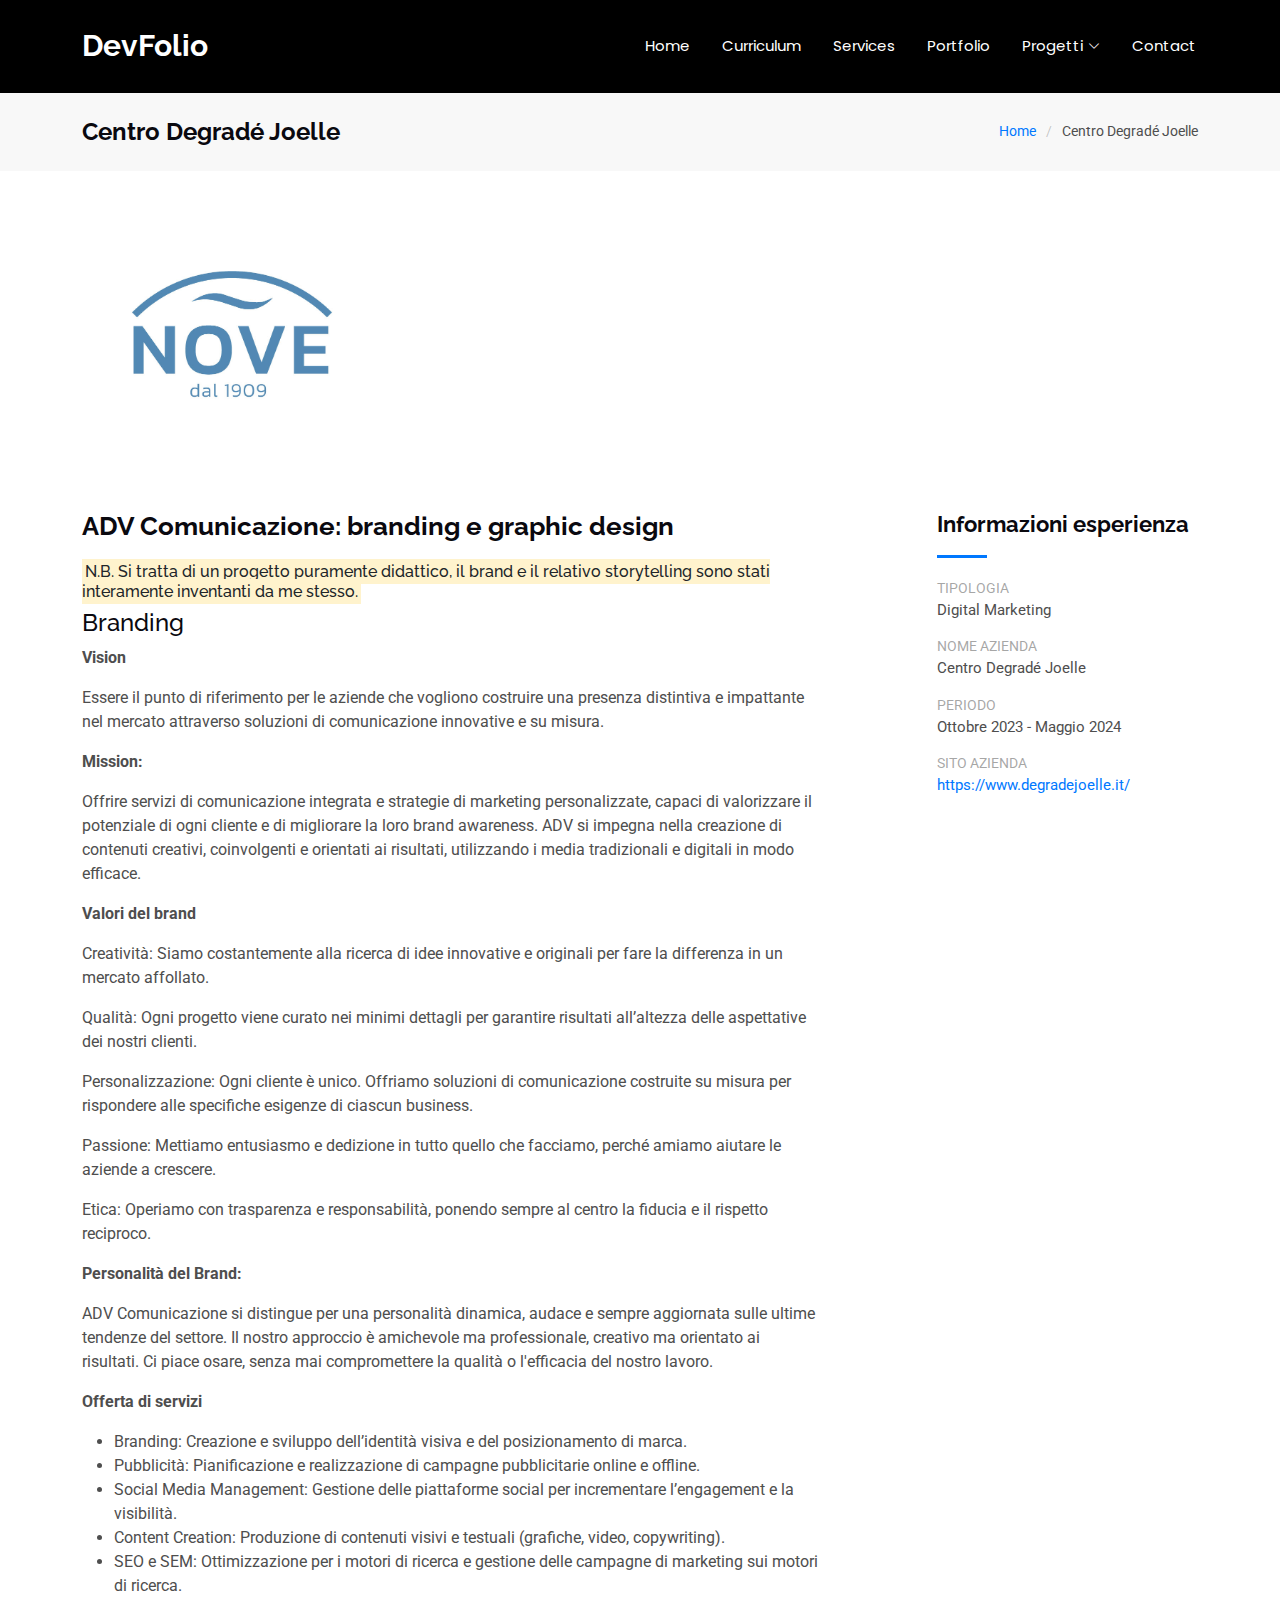
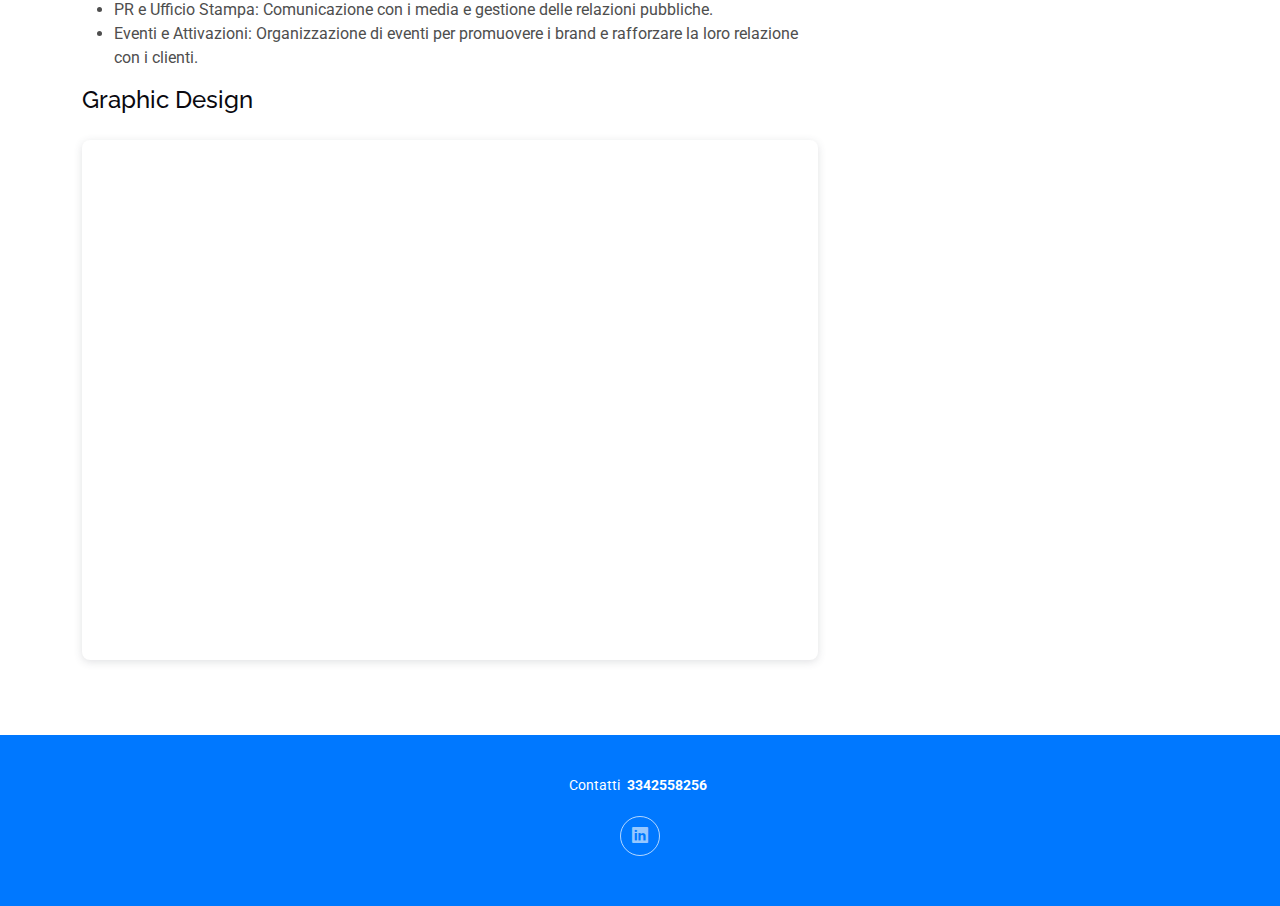
==== adv_details.html @ 8116aef1 "aggiunto adv comunicazione" ====
<!DOCTYPE html>
<html lang="en">

<head>
  <meta charset="utf-8">
  <meta content="width=device-width, initial-scale=1.0" name="viewport">
  <title>ADV Comunicazione</title>
  <meta name="description" content="">
  <meta name="keywords" content="">

  <!-- Favicons -->
  <link href="assets/img/favicon.png" rel="icon">
  <link href="assets/img/apple-touch-icon.png" rel="apple-touch-icon">

  <!-- Fonts -->
  <link href="https://fonts.googleapis.com" rel="preconnect">
  <link href="https://fonts.gstatic.com" rel="preconnect" crossorigin>
  <link href="https://fonts.googleapis.com/css2?family=Roboto:ital,wght@0,100;0,300;0,400;0,500;0,700;0,900;1,100;1,300;1,400;1,500;1,700;1,900&family=Poppins:ital,wght@0,100;0,200;0,300;0,400;0,500;0,600;0,700;0,800;0,900;1,100;1,200;1,300;1,400;1,500;1,600;1,700;1,800;1,900&family=Raleway:ital,wght@0,100;0,200;0,300;0,400;0,500;0,600;0,700;0,800;0,900;1,100;1,200;1,300;1,400;1,500;1,600;1,700;1,800;1,900&display=swap" rel="stylesheet">

  <!-- Vendor CSS Files -->
  <link href="assets/vendor/bootstrap/css/bootstrap.min.css" rel="stylesheet">
  <link href="assets/vendor/bootstrap-icons/bootstrap-icons.css" rel="stylesheet">
  <link href="assets/vendor/aos/aos.css" rel="stylesheet">
  <link href="assets/vendor/glightbox/css/glightbox.min.css" rel="stylesheet">
  <link href="assets/vendor/swiper/swiper-bundle.min.css" rel="stylesheet">

  <!-- Main CSS File -->
  <link href="assets/css/main.css" rel="stylesheet">

  <!-- =======================================================
  * Template Name: DevFolio
  * Template URL: https://bootstrapmade.com/devfolio-bootstrap-portfolio-html-template/
  * Updated: Aug 07 2024 with Bootstrap v5.3.3
  * Author: BootstrapMade.com
  * License: https://bootstrapmade.com/license/
  ======================================================== -->
</head>

<body class="portfolio-details-page">

  <header id="header" class="header d-flex align-items-center sticky-top">
    <div class="container-fluid container-xl position-relative d-flex align-items-center justify-content-between">

      <a href="index.html" class="logo d-flex align-items-center">
        <!-- Uncomment the line below if you also wish to use an image logo -->
        <!-- <img src="assets/img/logo.png" alt=""> -->
        <h1 class="sitename">DevFolio</h1>
      </a>

      <nav id="navmenu" class="navmenu">
        <ul>
          <li><a href="index.html">Home<br></a></li>
          <li><a href="index.html#about">Curriculum</a></li>
          <li><a href="#services">Services</a></li>
          <li><a href="#portfolio">Portfolio</a></li>
          <li class="dropdown"><a href="#"><span>Progetti</span> <i class="bi bi-chevron-down toggle-dropdown"></i></a>
            <ul>
              <li class="dropdown"><a href="#"><span>Digital Marketing</span> <i class="bi bi-chevron-down toggle-dropdown"></i></a>
                <ul>
                  <li><a href="#">Centro Degradé Joelle</a></li>
                  <li><a href="#">Deep Dropdown 2</a></li>
                  <li><a href="#">Deep Dropdown 3</a></li>
                  <li><a href="#">Deep Dropdown 4</a></li>
                  <li><a href="#">Deep Dropdown 5</a></li>
                </ul>
              </li>
              <li><a href="#">Dropdown 2</a></li>
              <li><a href="#">Dropdown 3</a></li>
              <li><a href="#">Dropdown 4</a></li>
            </ul>
          </li>
          <li><a href="#contact">Contact</a></li>
        </ul>
        <i class="mobile-nav-toggle d-xl-none bi bi-list"></i>
      </nav>

    </div>
  </header>

  <main class="main">

    <!-- Page Title -->
    <div class="page-title" data-aos="fade">
      <div class="container d-lg-flex justify-content-between align-items-center">
        <h1 class="mb-2 mb-lg-0">Centro Degradé Joelle</h1>
        <nav class="breadcrumbs">
          <ol>
            <li><a href="index.html">Home</a></li>
            <li class="current">Centro Degradé Joelle</li>
          </ol>
        </nav>
      </div>
    </div><!-- End Page Title -->

    <!-- Portfolio Details Section -->
    <section id="portfolio-details" class="portfolio-details section">

      <div class="container" data-aos="fade-up">

        <div class="portfolio-details-slider swiper init-swiper">
          <script type="application/json" class="swiper-config">
            {
              "loop": true,
              "speed": 600,
              "autoplay": {
                "delay": 5000
              },
              "slidesPerView": "auto",
              "navigation": {
                "nextEl": ".swiper-button-next",
                "prevEl": ".swiper-button-prev"
              },
              "pagination": {
                "el": ".swiper-pagination",
                "type": "bullets",
                "clickable": true
              }
            }
          </script>
          <img class="img_portfolio" src="assets\img\portfolio\Nove-logo.jpg" alt="">
          <div class="swiper-pagination"></div>
        </div>

        <div class="row justify-content-between gy-4 mt-4">

          <div class="col-lg-8" data-aos="fade-up">
            <div class="portfolio-description">
              <h2>ADV Comunicazione: branding e graphic design</h2>
              <h6><mark>N.B. Si tratta di un progetto puramente didattico, il brand e il relativo storytelling sono stati interamente inventanti da me stesso.</mark></h6>
              <h4>Branding</h4>
              <p>
                <strong>Vision</strong>
              </p>
              <p>
                Essere il punto di riferimento per le aziende che vogliono costruire una presenza distintiva e impattante nel mercato attraverso soluzioni di comunicazione innovative e su misura.</p>
                <p><strong>Mission:</strong></p>
              <p>
                Offrire servizi di comunicazione integrata e strategie di marketing personalizzate, capaci di valorizzare il potenziale di ogni cliente e di migliorare la loro brand awareness. ADV si impegna nella creazione di contenuti creativi, coinvolgenti e orientati ai risultati, utilizzando i media tradizionali e digitali in modo efficace.</p>
              <p><strong>Valori del brand</strong></p>
              <p>
                Creatività: Siamo costantemente alla ricerca di idee innovative e originali per fare la differenza in un mercato affollato.</p> 
              <p>
                Qualità: Ogni progetto viene curato nei minimi dettagli per garantire risultati all’altezza delle aspettative dei nostri clienti. 
              </p>
              <p>
                Personalizzazione: Ogni cliente è unico. Offriamo soluzioni di comunicazione costruite su misura per rispondere alle specifiche esigenze di ciascun business.</p>
              <p>
                Passione: Mettiamo entusiasmo e dedizione in tutto quello che facciamo, perché amiamo aiutare le aziende a crescere.
              </p>
              <p>
                Etica: Operiamo con trasparenza e responsabilità, ponendo sempre al centro la fiducia e il rispetto reciproco.
              </p>
              <p><strong>Personalità del Brand:</strong></p>
              <p>
                ADV Comunicazione si distingue per una personalità dinamica, audace e sempre aggiornata sulle ultime tendenze del settore. Il nostro approccio è amichevole ma professionale, creativo ma orientato ai risultati. Ci piace osare, senza mai compromettere la qualità o l'efficacia del nostro lavoro.
              </p>
              <p><strong>Offerta di servizi</strong></p>
              <p>
                <ul>
                  <li>Branding: Creazione e sviluppo dell’identità visiva e del posizionamento di marca.</li>
                  <li>Pubblicità: Pianificazione e realizzazione di campagne pubblicitarie online e offline.</li>
                  <li>Social Media Management: Gestione delle piattaforme social per incrementare l’engagement e la visibilità.</li>
                  <li>Content Creation: Produzione di contenuti visivi e testuali (grafiche, video, copywriting).</li>
                  <li>SEO e SEM: Ottimizzazione per i motori di ricerca e gestione delle campagne di marketing sui motori di ricerca.</li>
                  <li>PR e Ufficio Stampa: Comunicazione con i media e gestione delle relazioni pubbliche.</li>
                  <li>Eventi e Attivazioni: Organizzazione di eventi per promuovere i brand e rafforzare la loro relazione con i clienti.</li>
                </ul>
              </p>
              <h4>Graphic Design</h4>
              <div style="position: relative; width: 100%; height: 0; padding-top: 70.7071%;
              padding-bottom: 0; box-shadow: 0 2px 8px 0 rgba(63,69,81,0.16); margin-top: 1.6em; margin-bottom: 0.9em; overflow: hidden;
              border-radius: 8px; will-change: transform;">
               <iframe loading="lazy" style="position: absolute; width: 100%; height: 100%; top: 0; left: 0; border: none; padding: 0;margin: 0;"
                 src="https://www.canva.com/design/DAGTGf7ivGY/KDZYtyHxgILBDTl07r3vPw/view?embed" allowfullscreen="allowfullscreen" allow="fullscreen">
               </iframe>
             </div>
           </div>
          </div>

          <div class="col-lg-3" data-aos="fade-up" data-aos-delay="100">
            <div class="portfolio-info">
              <h3>Informazioni esperienza</h3>
              <ul>
                <li><strong>Tipologia</strong> Digital Marketing</li>
                <li><strong>Nome azienda</strong> Centro Degradé Joelle</li>
                <li><strong>Periodo</strong> Ottobre 2023 - Maggio 2024</li>
                <li><strong>Sito azienda</strong> <a href="https://www.degradejoelle.it/">https://www.degradejoelle.it/</a></li>
              </ul>
            </div>
          </div>

        </div>

      </div>

    </section><!-- /Portfolio Details Section -->

  </main>

  <footer id="footer" class="footer accent-background">

    <div class="container">
      <div class="copyright text-center ">
        <p><span>Contatti</span> <strong class="px-1 sitename">3342558256</strong></p>
      </div>
      <div class="social-links d-flex justify-content-center">
        <a href="https://www.linkedin.com/in/dombruno/"><i class="bi bi-linkedin"></i></a>
      </div>
      <div class="credits">
        <!-- All the links in the footer should remain intact. -->
        <!-- You can delete the links only if you've purchased the pro version. -->
        <!-- Licensing information: https://bootstrapmade.com/license/ -->
        <!-- Purchase the pro version with working PHP/AJAX contact form: [buy-url] -->
      </div>
    </div>

  </footer>

  <!-- Scroll Top -->
  <a href="#" id="scroll-top" class="scroll-top d-flex align-items-center justify-content-center"><i class="bi bi-arrow-up-short"></i></a>

  <!-- Preloader -->
  <div id="preloader"></div>

  <!-- Vendor JS Files -->
  <script src="assets/vendor/bootstrap/js/bootstrap.bundle.min.js"></script>
  <script src="assets/vendor/php-email-form/validate.js"></script>
  <script src="assets/vendor/aos/aos.js"></script>
  <script src="assets/vendor/typed.js/typed.umd.js"></script>
  <script src="assets/vendor/waypoints/noframework.waypoints.js"></script>
  <script src="assets/vendor/purecounter/purecounter_vanilla.js"></script>
  <script src="assets/vendor/glightbox/js/glightbox.min.js"></script>
  <script src="assets/vendor/imagesloaded/imagesloaded.pkgd.min.js"></script>
  <script src="assets/vendor/isotope-layout/isotope.pkgd.min.js"></script>
  <script src="assets/vendor/swiper/swiper-bundle.min.js"></script>

  <!-- Main JS File -->
  <script src="assets/js/main.js"></script>

</body>

</html>
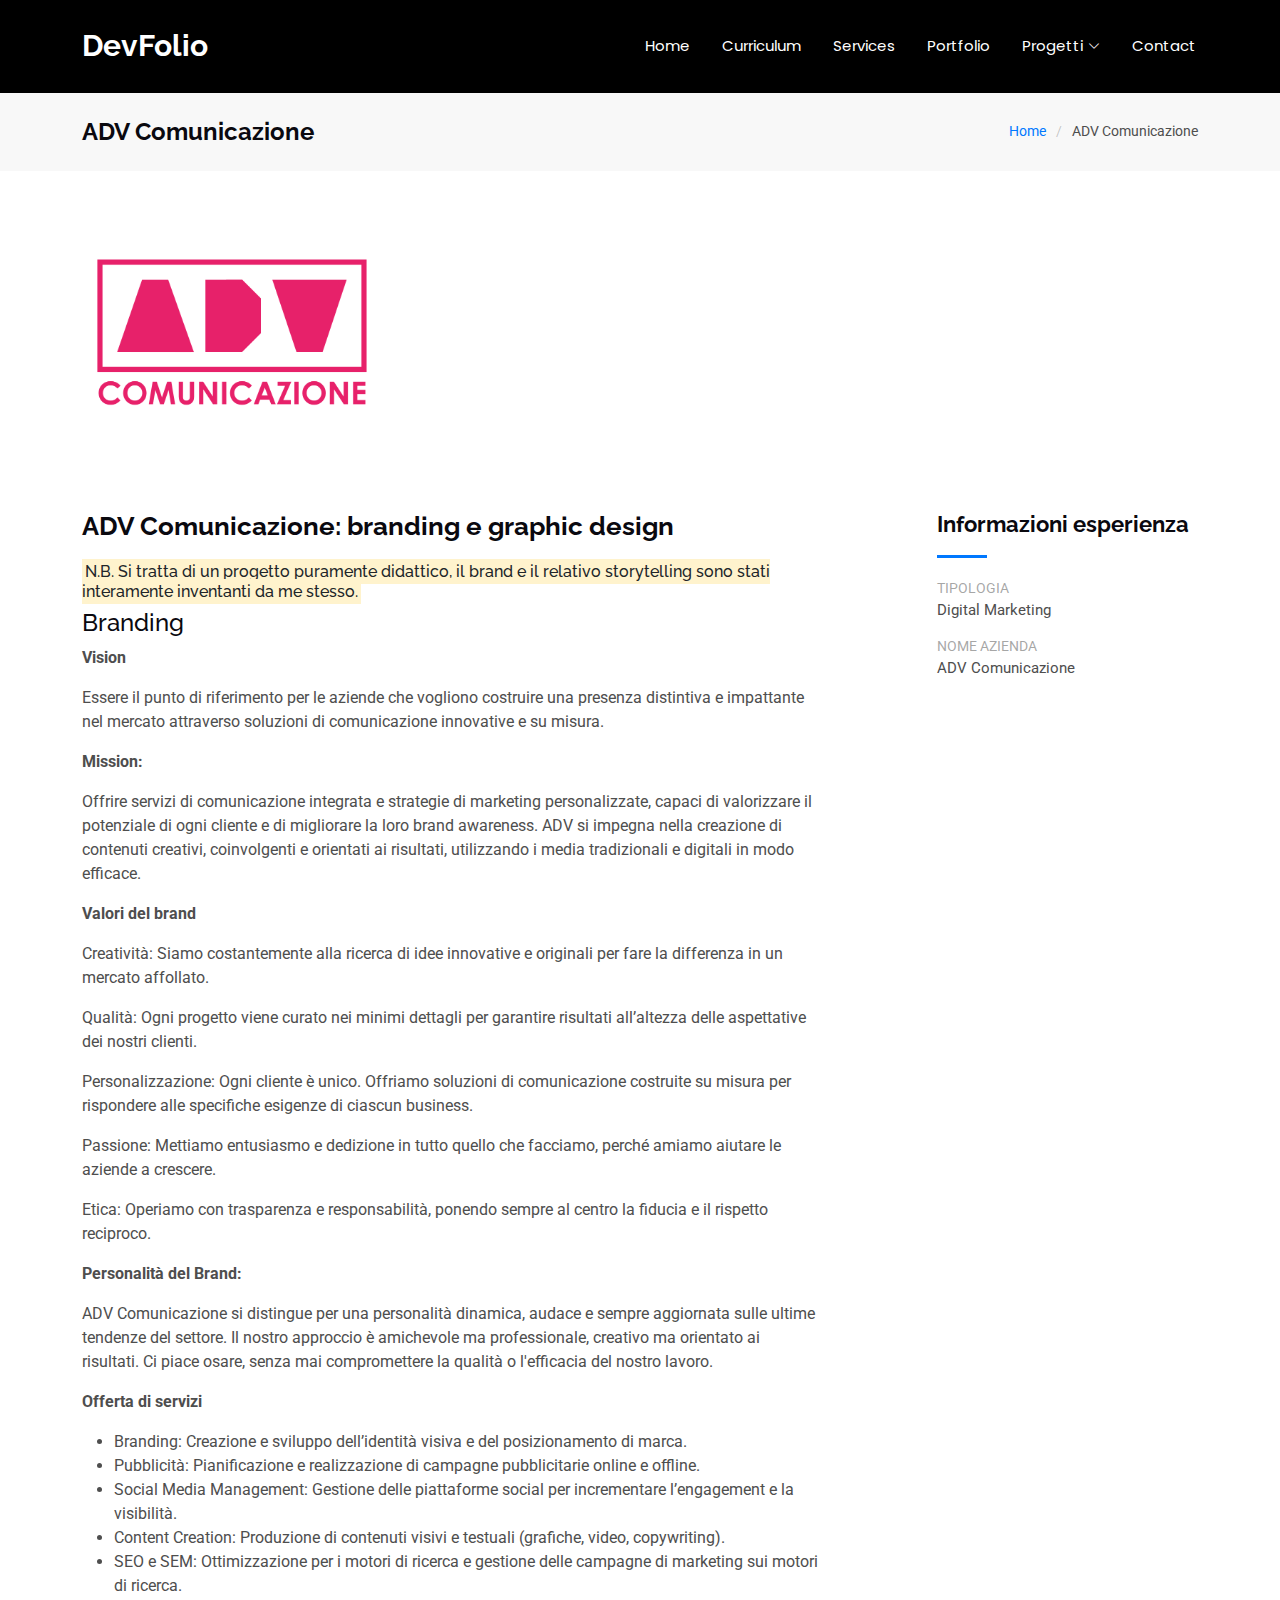
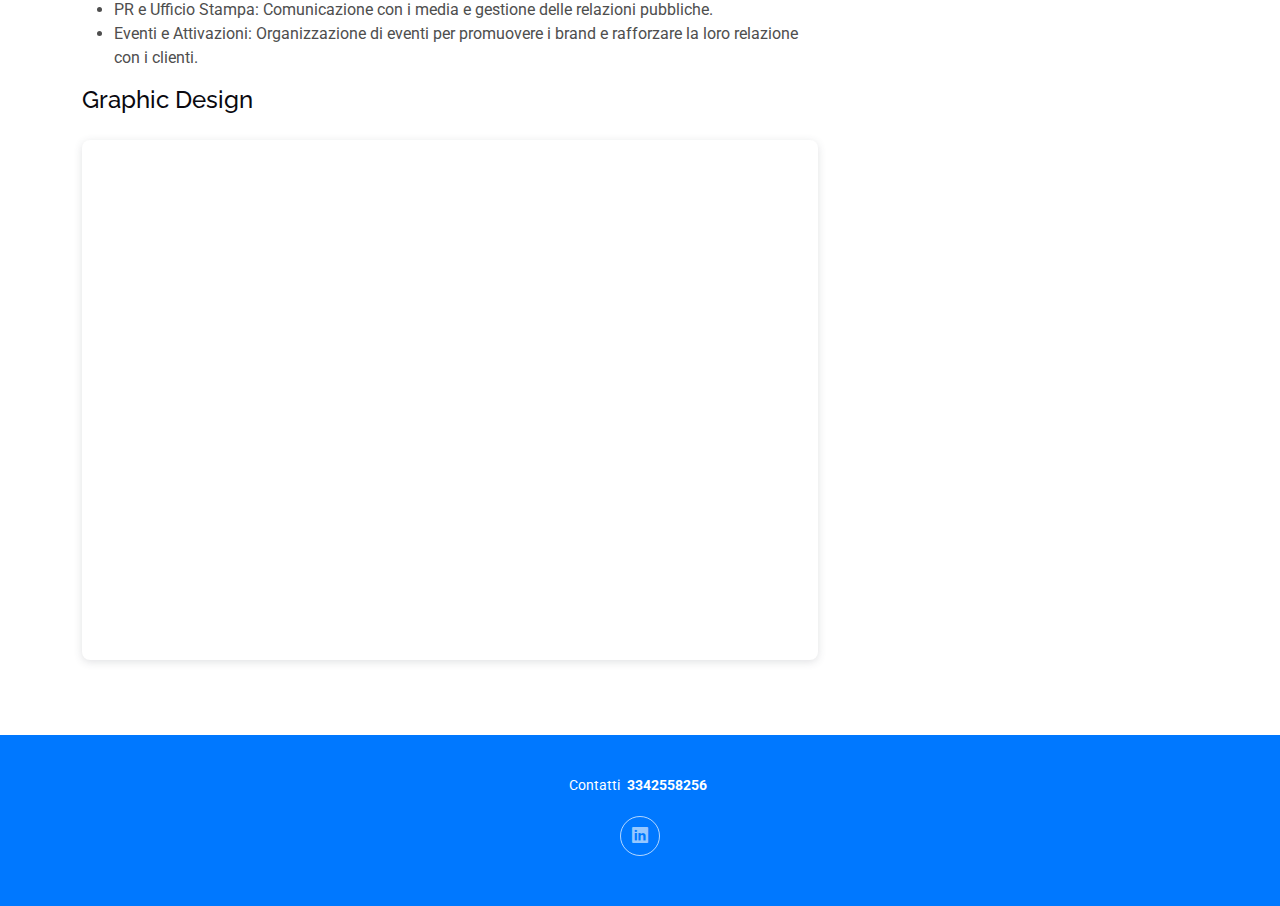
==== commit 1805b2ee: "Update adv_details.html" ====
--- a/adv_details.html
+++ b/adv_details.html
@@ -82,11 +82,11 @@
     <!-- Page Title -->
     <div class="page-title" data-aos="fade">
       <div class="container d-lg-flex justify-content-between align-items-center">
-        <h1 class="mb-2 mb-lg-0">Centro Degradé Joelle</h1>
+        <h1 class="mb-2 mb-lg-0">ADV Comunicazione</h1>
         <nav class="breadcrumbs">
           <ol>
             <li><a href="index.html">Home</a></li>
-            <li class="current">Centro Degradé Joelle</li>
+            <li class="current">ADV Comunicazione</li>
           </ol>
         </nav>
       </div>
@@ -117,7 +117,7 @@
               }
             }
           </script>
-          <img class="img_portfolio" src="assets\img\portfolio\Nove-logo.jpg" alt="">
+          <img class="img_portfolio" src="assets\img\portfolio\ADV-Logo.png" alt="">
           <div class="swiper-pagination"></div>
         </div>
 
@@ -182,9 +182,7 @@
               <h3>Informazioni esperienza</h3>
               <ul>
                 <li><strong>Tipologia</strong> Digital Marketing</li>
-                <li><strong>Nome azienda</strong> Centro Degradé Joelle</li>
-                <li><strong>Periodo</strong> Ottobre 2023 - Maggio 2024</li>
-                <li><strong>Sito azienda</strong> <a href="https://www.degradejoelle.it/">https://www.degradejoelle.it/</a></li>
+                <li><strong>Nome azienda</strong> ADV Comunicazione</li>
               </ul>
             </div>
           </div>
@@ -239,4 +237,4 @@
 
 </body>
 
-</html>+</html>
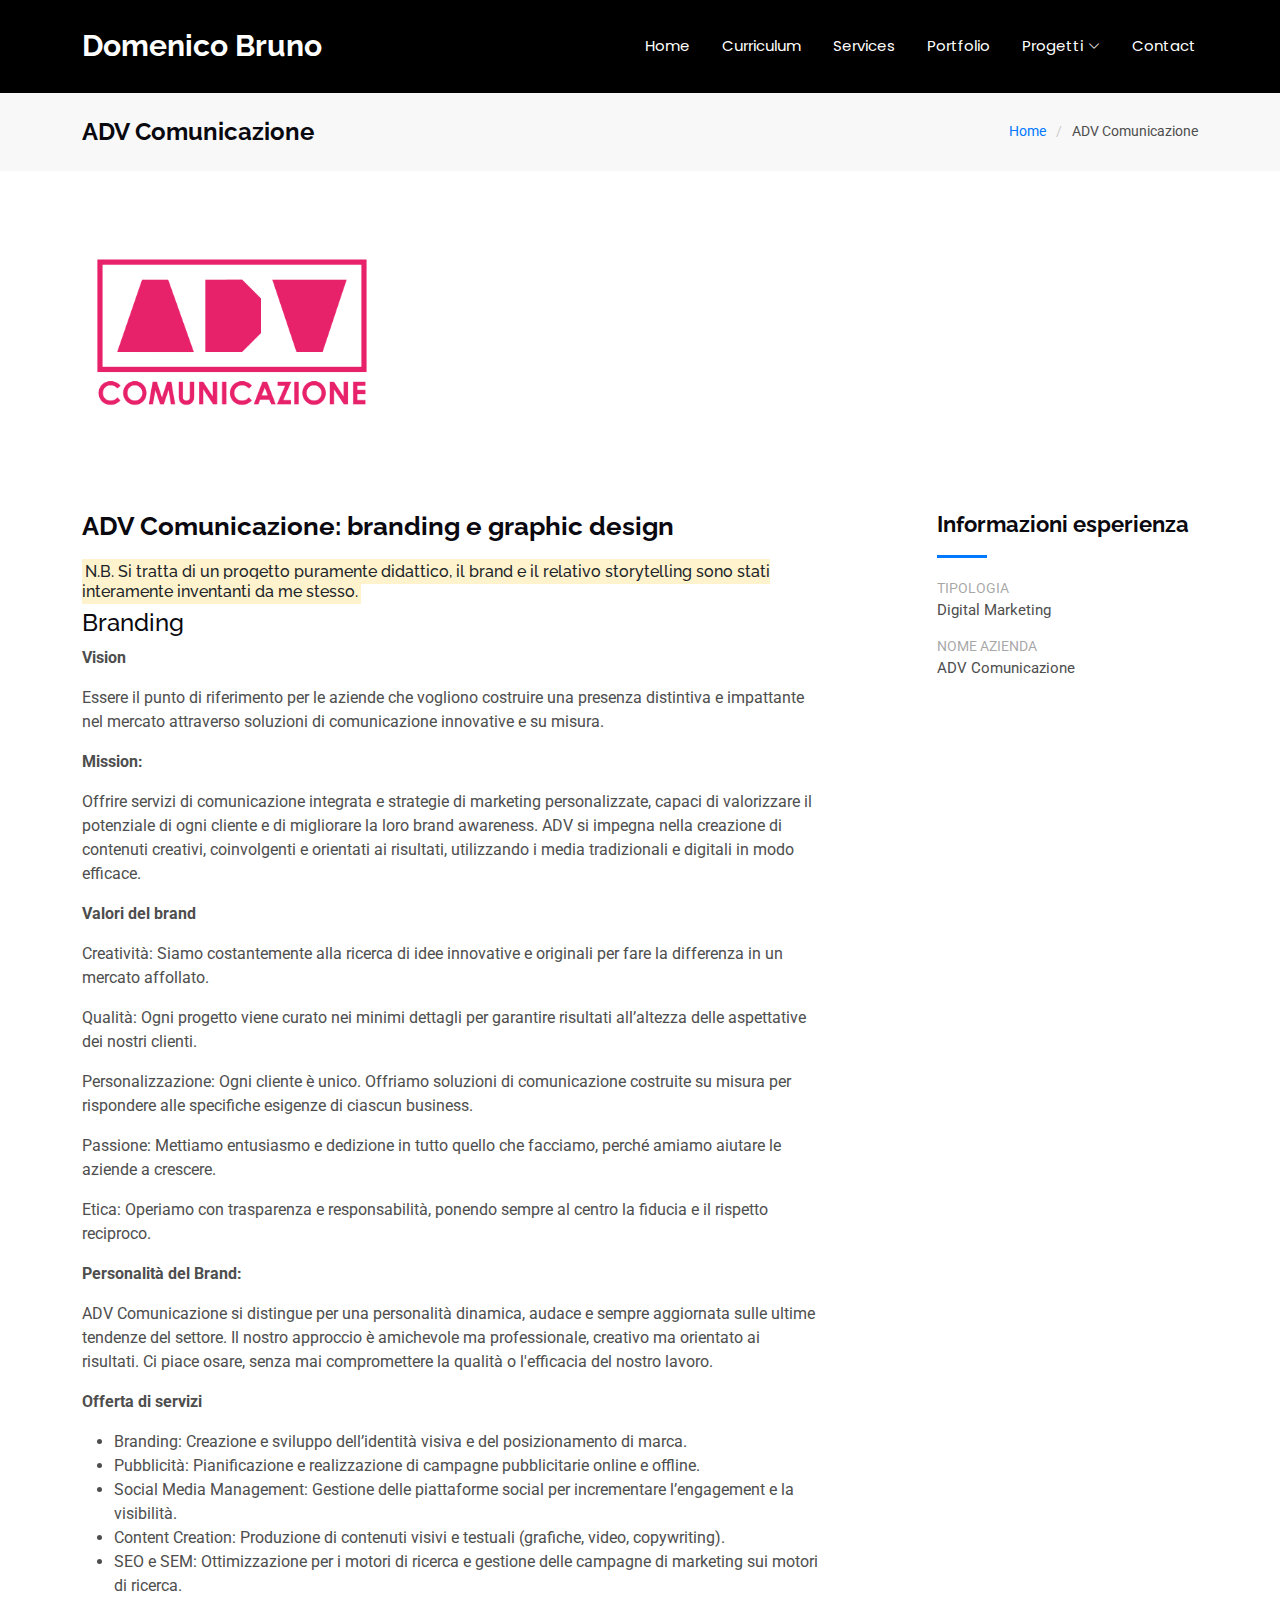
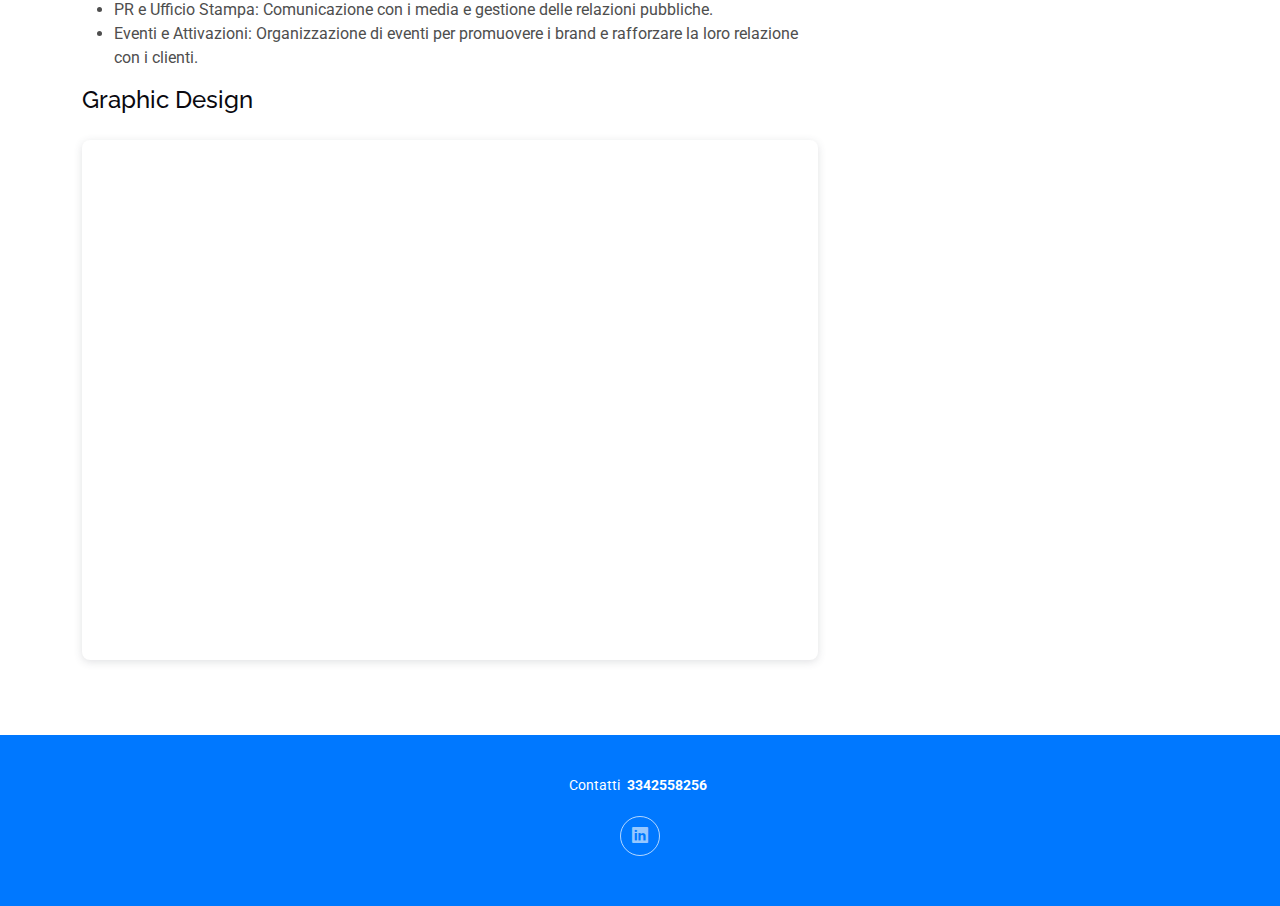
==== commit 8ebe2e14: "Update adv_details.html" ====
--- a/adv_details.html
+++ b/adv_details.html
@@ -44,7 +44,7 @@
       <a href="index.html" class="logo d-flex align-items-center">
         <!-- Uncomment the line below if you also wish to use an image logo -->
         <!-- <img src="assets/img/logo.png" alt=""> -->
-        <h1 class="sitename">DevFolio</h1>
+        <h1 class="sitename">Domenico Bruno</h1>
       </a>
 
       <nav id="navmenu" class="navmenu">
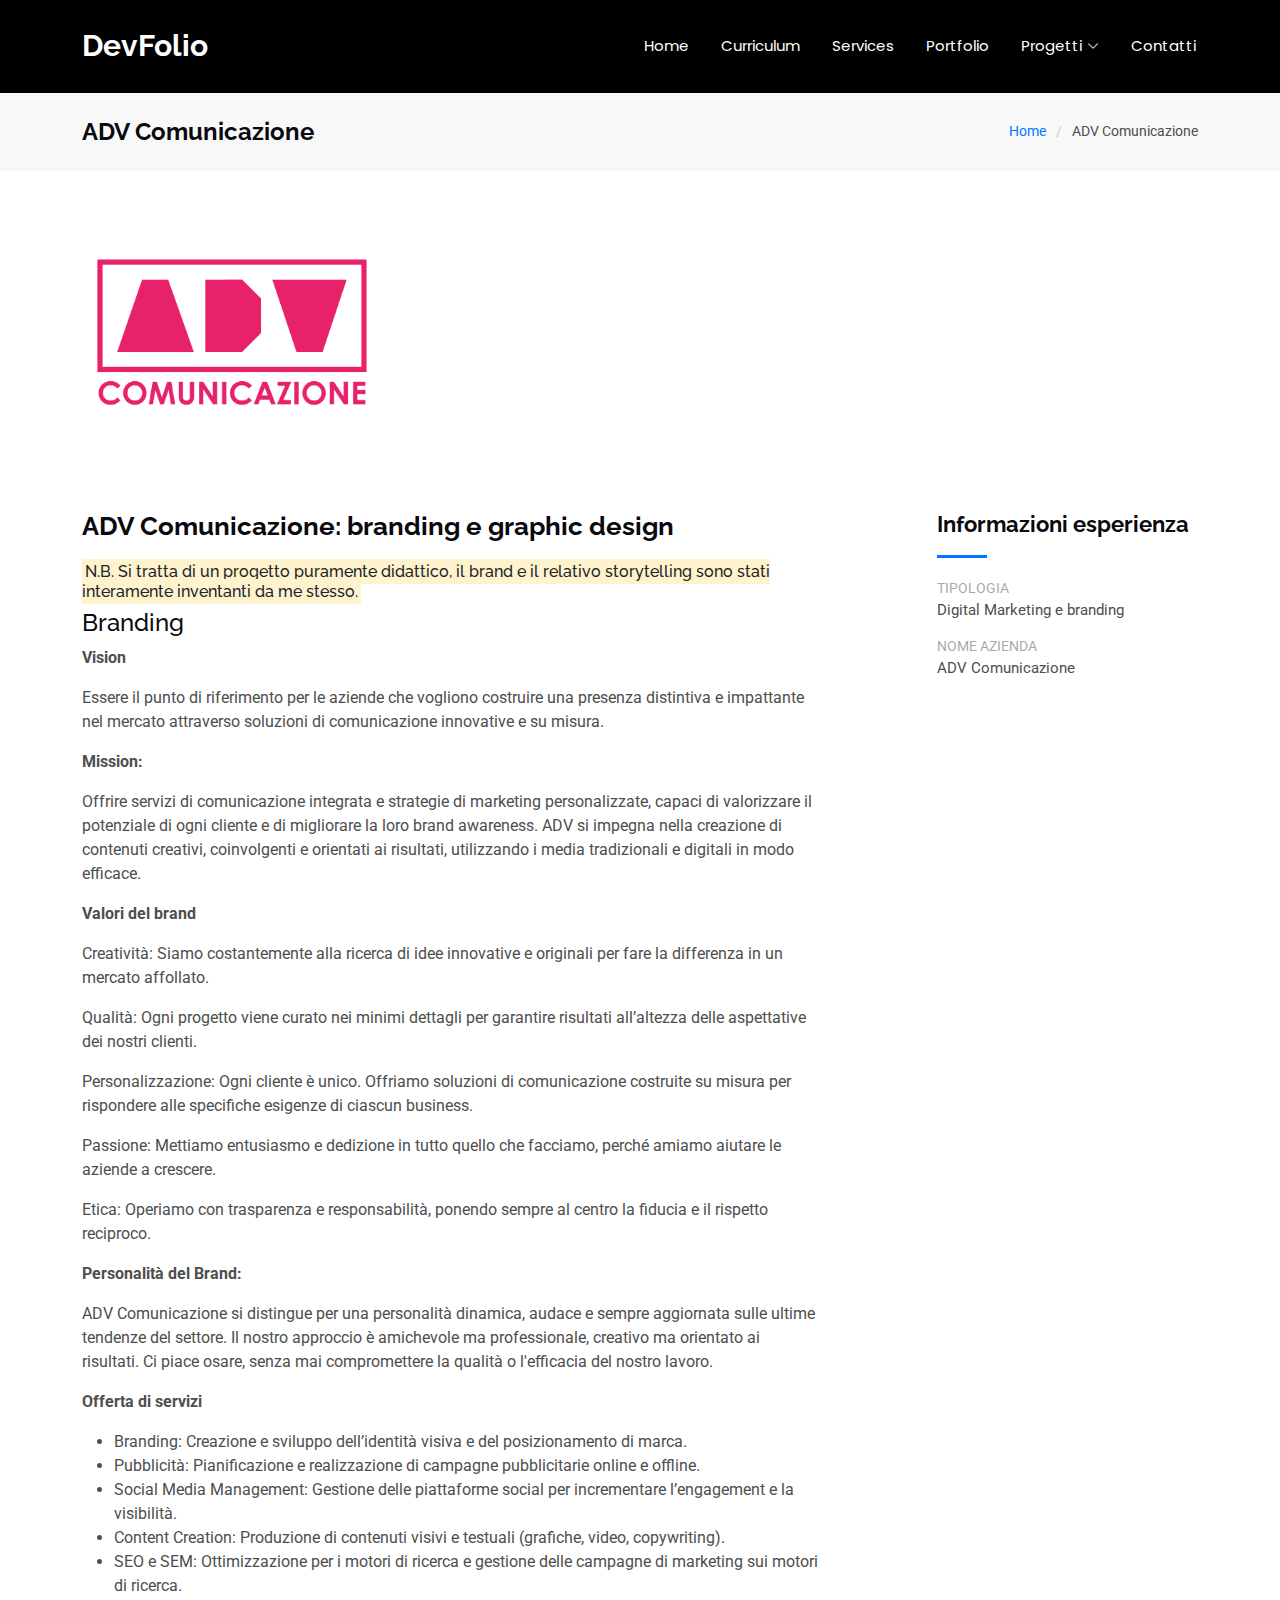
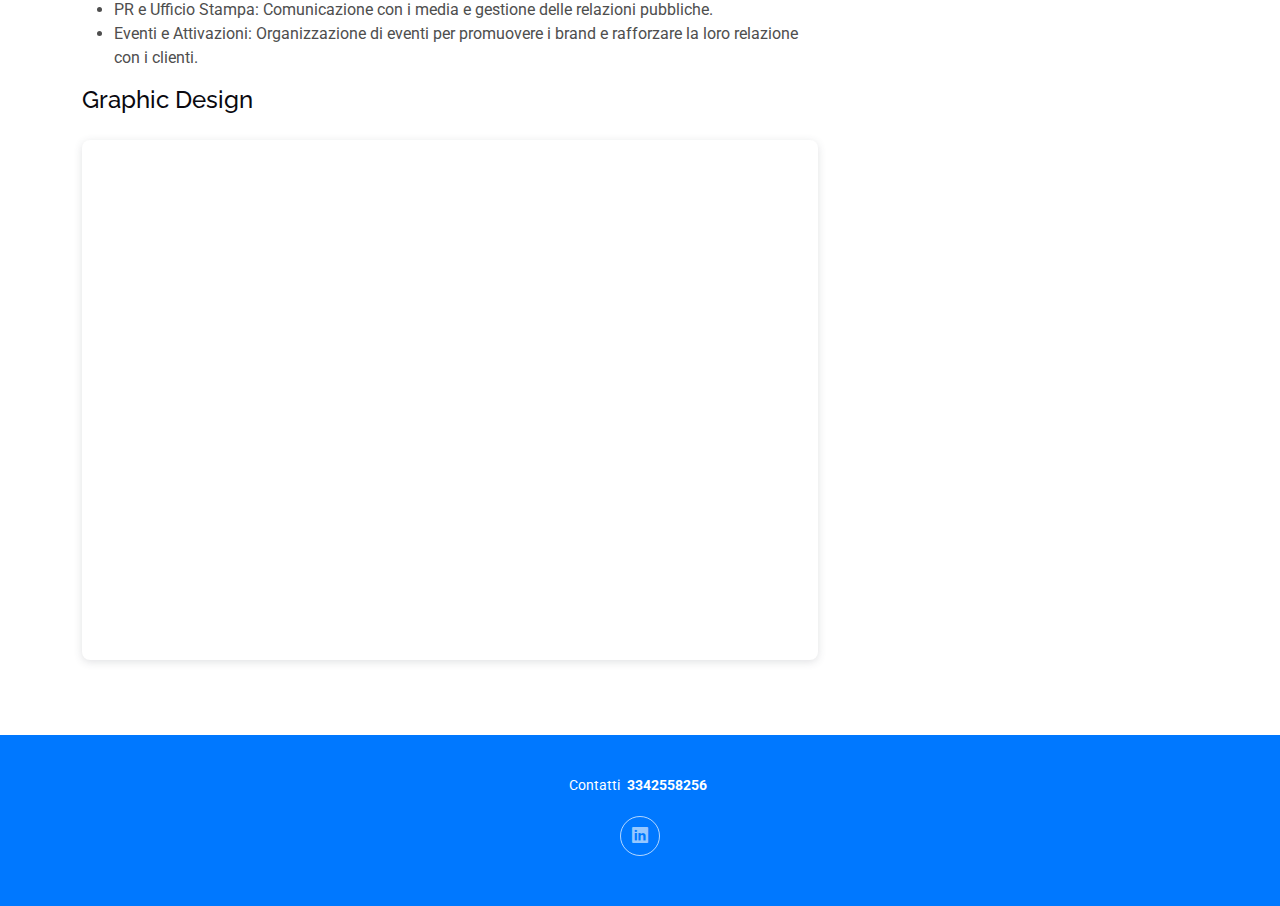
==== commit 3c13c6fd: "Update adv_details.html" ====
--- a/adv_details.html
+++ b/adv_details.html
@@ -44,7 +44,7 @@
       <a href="index.html" class="logo d-flex align-items-center">
         <!-- Uncomment the line below if you also wish to use an image logo -->
         <!-- <img src="assets/img/logo.png" alt=""> -->
-        <h1 class="sitename">Domenico Bruno</h1>
+        <h1 class="sitename">DevFolio</h1>
       </a>
 
       <nav id="navmenu" class="navmenu">
@@ -57,19 +57,19 @@
             <ul>
               <li class="dropdown"><a href="#"><span>Digital Marketing</span> <i class="bi bi-chevron-down toggle-dropdown"></i></a>
                 <ul>
-                  <li><a href="#">Centro Degradé Joelle</a></li>
-                  <li><a href="#">Deep Dropdown 2</a></li>
-                  <li><a href="#">Deep Dropdown 3</a></li>
-                  <li><a href="#">Deep Dropdown 4</a></li>
-                  <li><a href="#">Deep Dropdown 5</a></li>
+                  <li><a href="CDJ_details.html">Centro Degradé Joelle</a></li>
+                  <li><a href="nove_details.html">NOVE</a></li>
+                  <li><a href="adv_details.html">ADV Comunicazione</a></li>
+                  <li><a href="#">Roberto Botticelli</a></li>
+                  <li><a href="#">Zoe Microfestival</a></li>
                 </ul>
               </li>
-              <li><a href="#">Dropdown 2</a></li>
-              <li><a href="#">Dropdown 3</a></li>
-              <li><a href="#">Dropdown 4</a></li>
+              <li><a href="#">Social Media Management</a></li>
+              <li><a href="#">Comunicazione Sociale</a></li>
+              <li><a href="#">Proposta imprenditoriale</a></li>
             </ul>
           </li>
-          <li><a href="#contact">Contact</a></li>
+          <li><a href="#contatti">Contatti</a></li>
         </ul>
         <i class="mobile-nav-toggle d-xl-none bi bi-list"></i>
       </nav>
@@ -181,7 +181,7 @@
             <div class="portfolio-info">
               <h3>Informazioni esperienza</h3>
               <ul>
-                <li><strong>Tipologia</strong> Digital Marketing</li>
+                <li><strong>Tipologia</strong> Digital Marketing e branding</li>
                 <li><strong>Nome azienda</strong> ADV Comunicazione</li>
               </ul>
             </div>
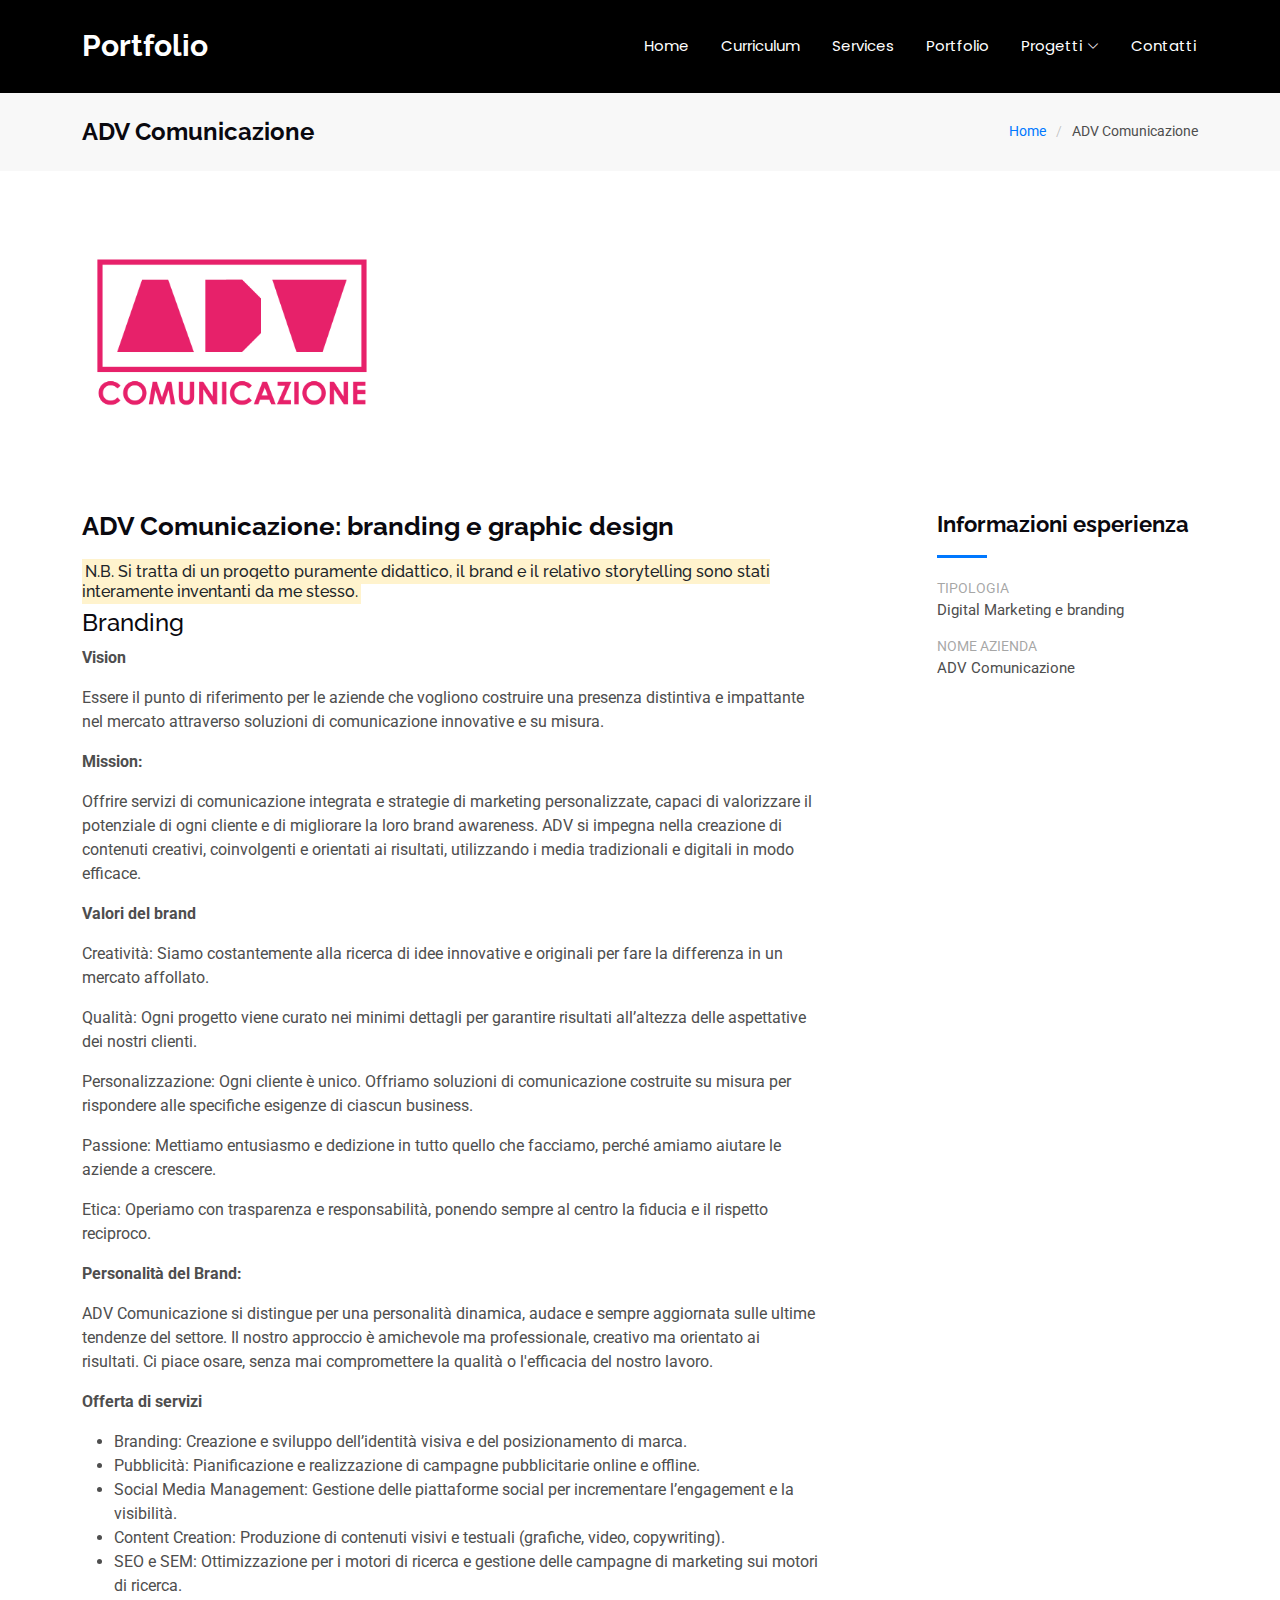
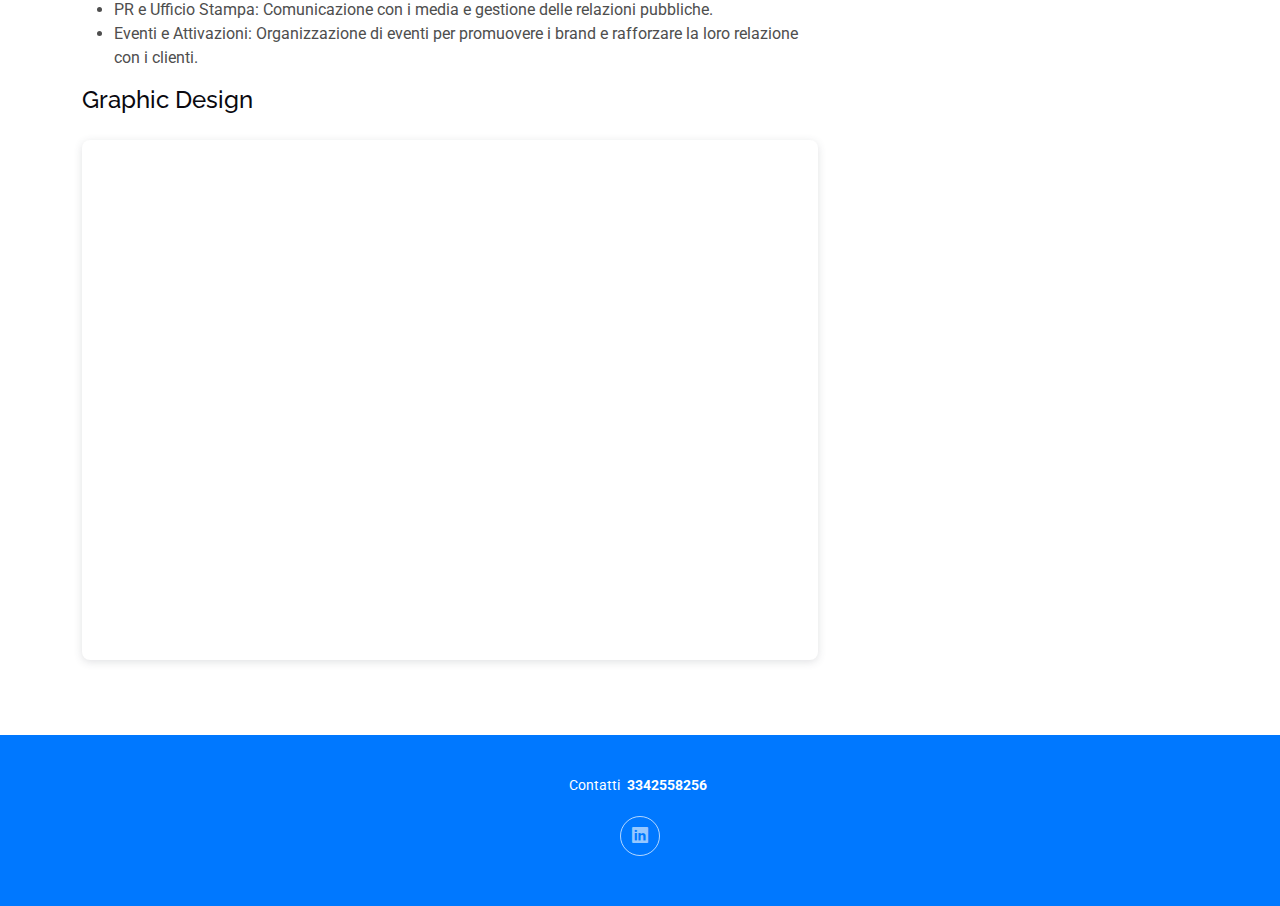
==== commit 56f2c5ef: "Update adv_details.html" ====
--- a/adv_details.html
+++ b/adv_details.html
@@ -44,7 +44,7 @@
       <a href="index.html" class="logo d-flex align-items-center">
         <!-- Uncomment the line below if you also wish to use an image logo -->
         <!-- <img src="assets/img/logo.png" alt=""> -->
-        <h1 class="sitename">DevFolio</h1>
+        <h1 class="sitename">Portfolio</h1>
       </a>
 
       <nav id="navmenu" class="navmenu">
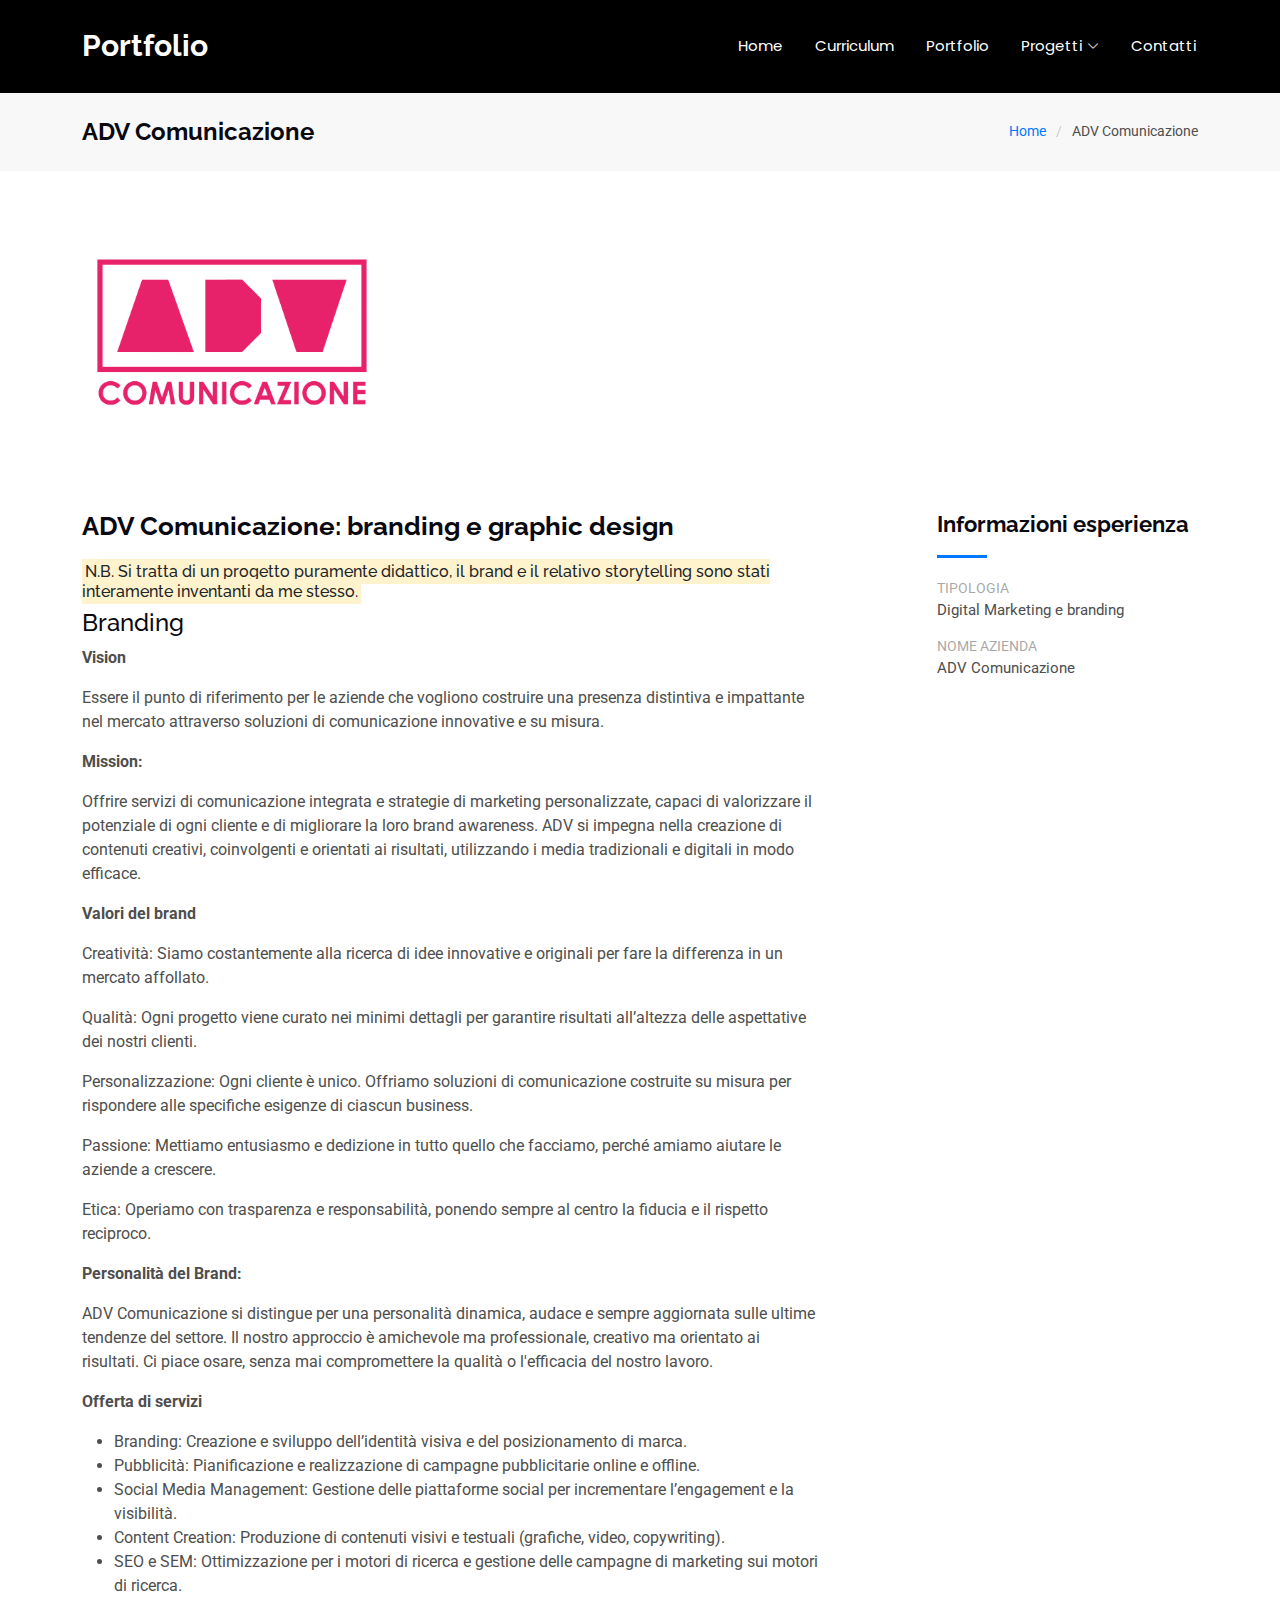
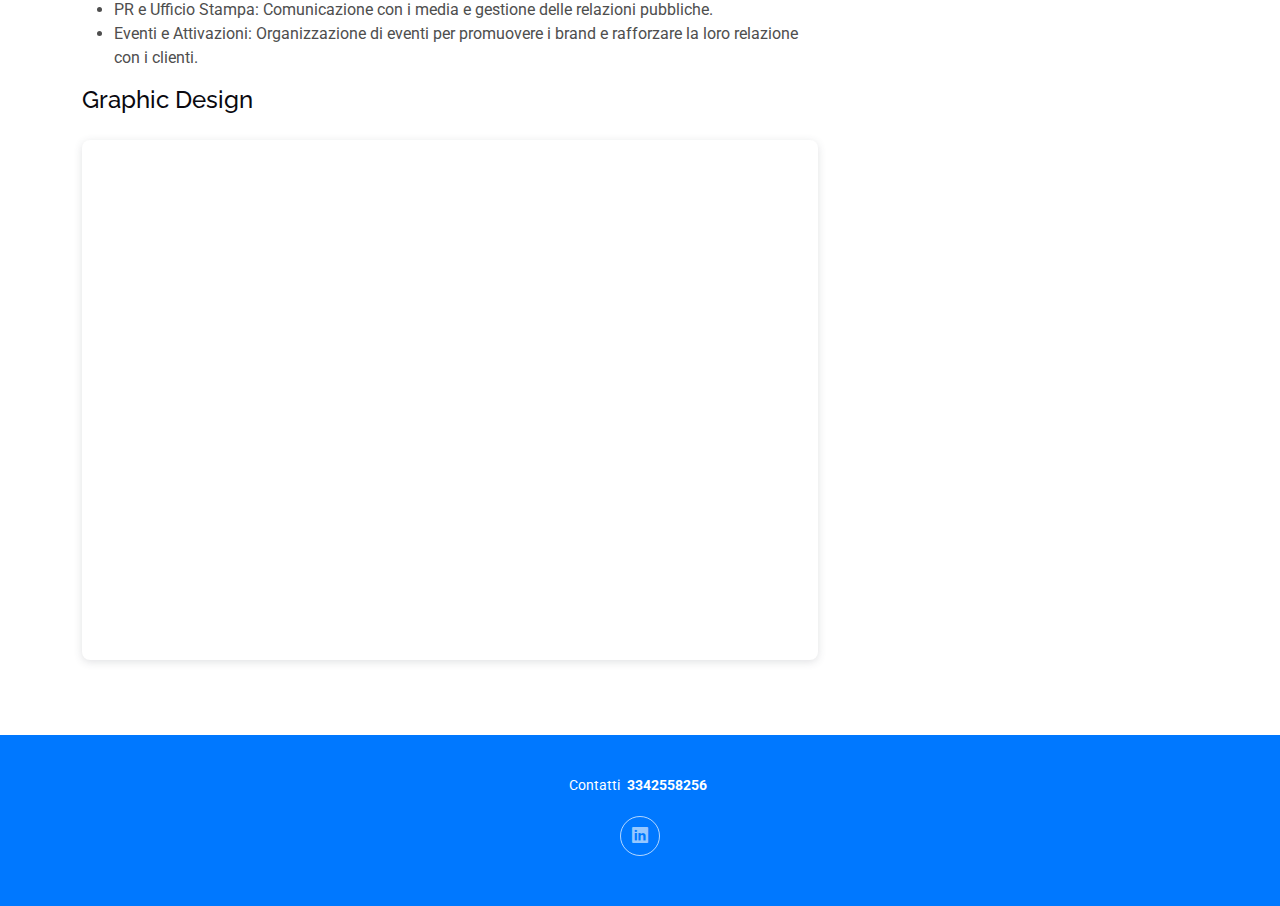
==== commit 637c88d1: "Update adv_details.html" ====
--- a/adv_details.html
+++ b/adv_details.html
@@ -51,7 +51,6 @@
         <ul>
           <li><a href="index.html">Home<br></a></li>
           <li><a href="index.html#about">Curriculum</a></li>
-          <li><a href="#services">Services</a></li>
           <li><a href="#portfolio">Portfolio</a></li>
           <li class="dropdown"><a href="#"><span>Progetti</span> <i class="bi bi-chevron-down toggle-dropdown"></i></a>
             <ul>
@@ -62,6 +61,7 @@
                   <li><a href="adv_details.html">ADV Comunicazione</a></li>
                   <li><a href="#">Roberto Botticelli</a></li>
                   <li><a href="#">Zoe Microfestival</a></li>
+                  <li><a href="db_details.html">DB Consulting</a></li>
                 </ul>
               </li>
               <li><a href="#">Social Media Management</a></li>
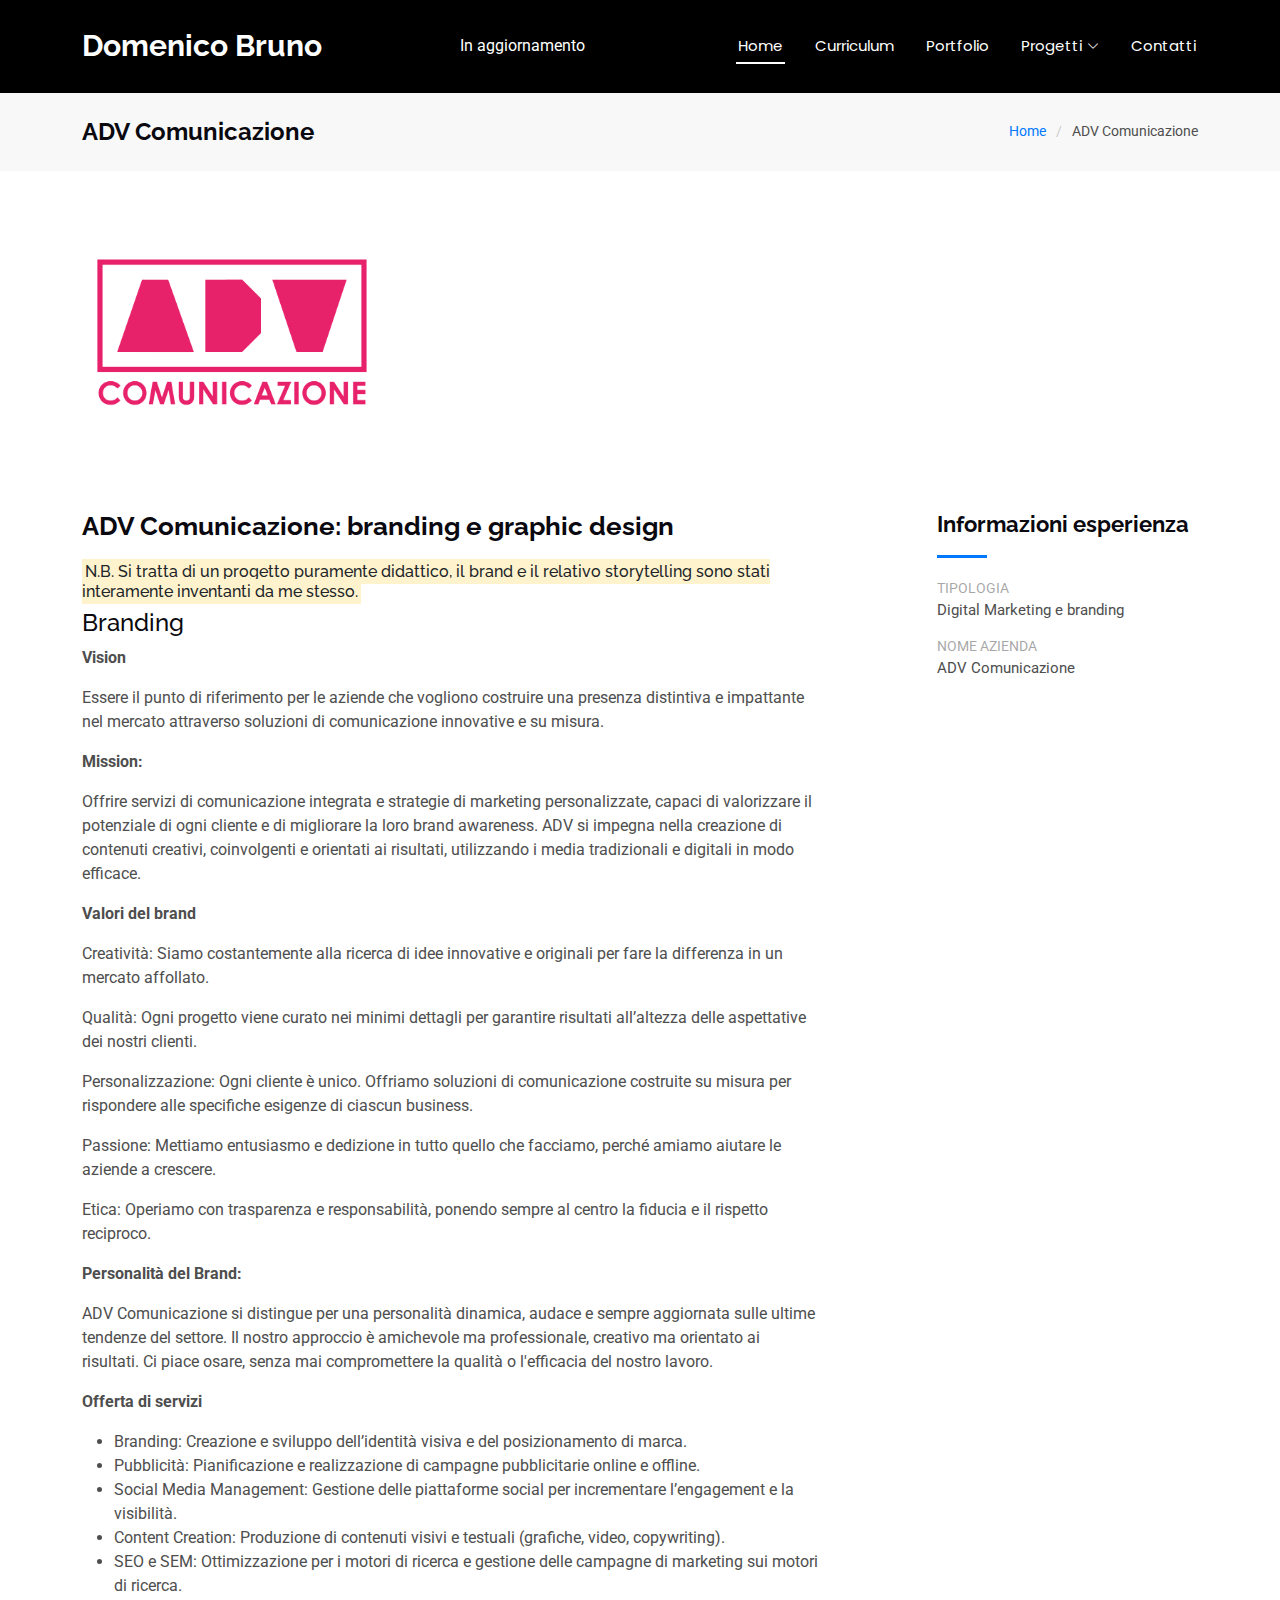
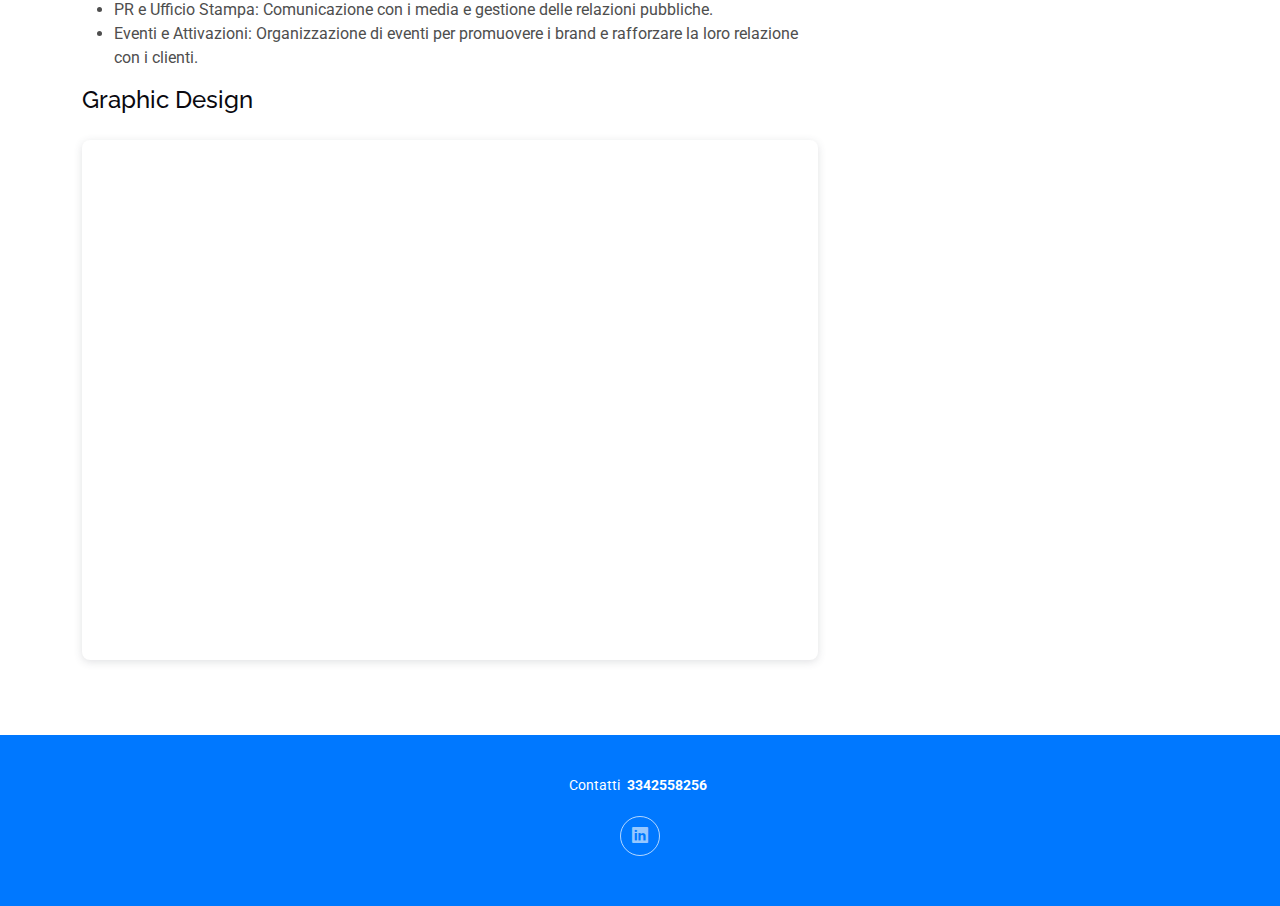
==== commit 193bcc2c: "Update adv_details.html" ====
--- a/adv_details.html
+++ b/adv_details.html
@@ -4,7 +4,7 @@
 <head>
   <meta charset="utf-8">
   <meta content="width=device-width, initial-scale=1.0" name="viewport">
-  <title>ADV Comunicazione</title>
+  <title>Domenico Bruno</title>
   <meta name="description" content="">
   <meta name="keywords" content="">
 
@@ -24,7 +24,7 @@
   <link href="assets/vendor/glightbox/css/glightbox.min.css" rel="stylesheet">
   <link href="assets/vendor/swiper/swiper-bundle.min.css" rel="stylesheet">
 
-  <!-- Main CSS File -->
+  <!-- File CSS -->
   <link href="assets/css/main.css" rel="stylesheet">
 
   <!-- =======================================================
@@ -36,7 +36,7 @@
   ======================================================== -->
 </head>
 
-<body class="portfolio-details-page">
+<body class="index-page">
 
   <header id="header" class="header d-flex align-items-center sticky-top">
     <div class="container-fluid container-xl position-relative d-flex align-items-center justify-content-between">
@@ -44,13 +44,13 @@
       <a href="index.html" class="logo d-flex align-items-center">
         <!-- Uncomment the line below if you also wish to use an image logo -->
         <!-- <img src="assets/img/logo.png" alt=""> -->
-        <h1 class="sitename">Portfolio</h1>
+        <h1 class="sitename">Domenico Bruno</h1>
       </a>
-
+In aggiornamento
       <nav id="navmenu" class="navmenu">
         <ul>
-          <li><a href="index.html">Home<br></a></li>
-          <li><a href="index.html#about">Curriculum</a></li>
+          <li><a href="index.html" class="active">Home<br></a></li>
+          <li><a href="#about">Curriculum</a></li>
           <li><a href="#portfolio">Portfolio</a></li>
           <li class="dropdown"><a href="#"><span>Progetti</span> <i class="bi bi-chevron-down toggle-dropdown"></i></a>
             <ul>
@@ -64,8 +64,14 @@
                   <li><a href="db_details.html">DB Consulting</a></li>
                 </ul>
               </li>
-              <li><a href="#">Social Media Management</a></li>
-              <li><a href="#">Comunicazione Sociale</a></li>
+              <li class="dropdown"><a href="#"><span>Social Media Management</span> <i class="bi bi-chevron-down toggle-dropdown"></i></a>
+                <ul>
+                  <li><a href="57PesaroFF_details.html">57° Pesaro Film Festival</a></li>
+                </ul>
+              <li class="dropdown"><a href="#"><span>Comunicazione Sociale</span> <i class="bi bi-chevron-down toggle-dropdown"></i></a>
+                <ul>
+                  <li><a href="gioco_details.html">Il gioco non vale la candela</a></li>
+                </ul>
               <li><a href="#">Proposta imprenditoriale</a></li>
             </ul>
           </li>
